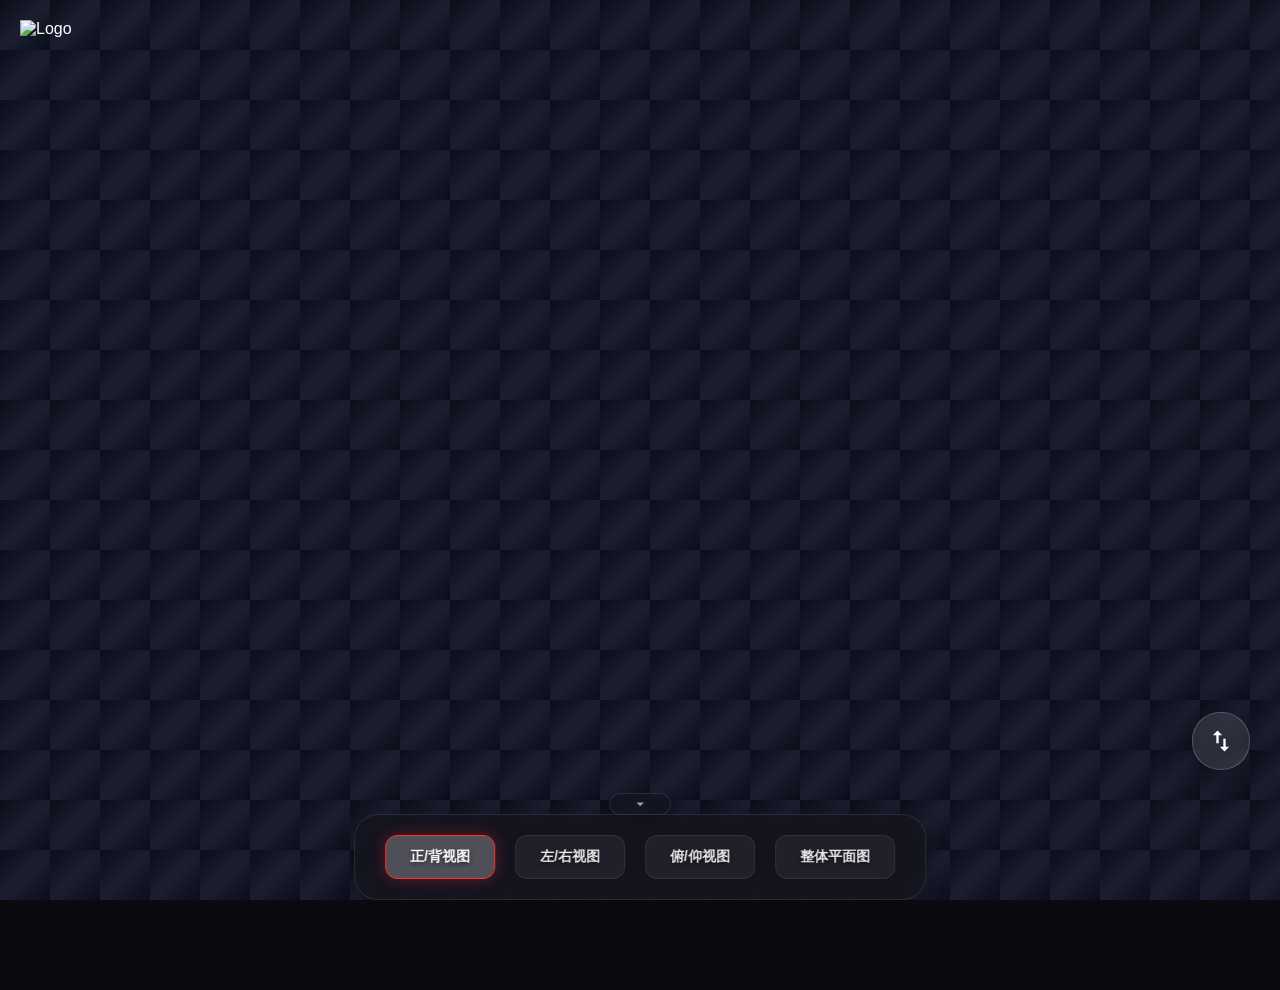
==== public/index.html @ f5dab47b "fix: static and static_hdt share same zoom/pan state" ====
<!DOCTYPE html>
<html lang="zh-CN">

<head>
    <meta charset="UTF-8">
    <meta name="viewport" content="width=device-width, initial-scale=1.0, maximum-scale=1.0, user-scalable=no">
    <title>光刻效果预览 (Lithography Preview)</title>
    <style>
        :root {
            --bg-color: #0a0a0f;
            --text-color: #ffffff;
            --color-red: #ff3333;
            --color-blue: #3388ff;
            --color-green: #33ff33;
        }

        html,
        body {
            width: 100%;
            height: 100%;
            margin: 0;
            overflow: hidden;
            background-color: var(--bg-color);
            color: var(--text-color);
            font-family: 'Segoe UI', Tahoma, Geneva, Verdana, sans-serif;
            touch-action: none;
            -webkit-user-select: none;
            /* Chrome/Safari/Opera 浏览器 */
            -moz-user-select: none;
            /* Firefox 浏览器 */
            -ms-user-select: none;
            /* IE/Edge 浏览器 */
            user-select: none;
            /* 标准语法 */
            perspective: 1000px;
            /* 3D 透视 */
        }

        /* 交互式背景与场景 */
        #interactive-bg {
            position: fixed;
            top: -10%;
            left: -10%;
            width: 120%;
            height: 120%;
            background: linear-gradient(135deg, #0a0e1a 0%, #1a1e2e 50%, #0a0e1a 100%), linear-gradient(45deg, cyan 5%, transparent 5%), linear-gradient(45deg, transparent 95%, cyan 95%);
            background-position: 0 0, 0 0, 25px 25px;
            background-size: 50px 50px, 50px 50px, 100% 100%;
            background-attachment: fixed;
            /* 固定背景，避免小屏幕滚动时出现黑色 */
            /* 扩大到120%防止拖动边缘露出黑色 */
            /* 网格纹理 + 深空渐变 */
            z-index: -1;
            transition: transform 0.1s ease-out;
            pointer-events: none;
        }

        /* 确保画布和立方体可交互 */
        /* 确保画布和立方体可交互 */
        #viewer-canvas {
            pointer-events: auto;
            /* 画布3D倾斜过渡 */
            transition: transform 0.1s ease-out;
            transform-style: preserve-3d;
        }

        .cube-wrapper {
            pointer-events: auto;
        }

        img {
            -webkit-user-drag: none;
            -khtml-user-drag: none;
            -moz-user-drag: none;
            -o-user-drag: none;
            user-drag: none;
            pointer-events: none;
            /* 同时防止右键菜单以确保安全，如果这就是“完全不可交互”对图片的意思 */
        }

        /* =========================================
           加载器样式
           ========================================= */
        #loader-overlay {
            position: fixed;
            top: 0;
            left: 0;
            width: 100vw;
            height: 100vh;
            background: #000;
            z-index: 2000;
            display: flex;
            flex-direction: column;
            align-items: center;
            justify-content: center;
            gap: 20px;
            transform: translateZ(200px);
            overflow: hidden;
        }

        .loader-visual {
            position: relative;
            width: 160px;
            height: 160px;
            display: flex;
            align-items: center;
            justify-content: center;
        }

        .aurora-ring {
            position: absolute;
            inset: 0;
            border-radius: 50%;
            border: 2px solid transparent;
            border-top-color: #00f7ff;
            border-left-color: #0066ff;
            filter: drop-shadow(0 0 10px #00f7ff);
            animation: spin 1.5s linear infinite;
        }

        .aurora-ring-inner {
            position: absolute;
            inset: 15px;
            border-radius: 50%;
            border: 2px solid transparent;
            border-bottom-color: #00f7ff;
            border-right-color: #0066ff;
            filter: drop-shadow(0 0 15px #0066ff);
            opacity: 0.8;
            animation: spin-rev 2.5s linear infinite;
        }

        .particles span {
            position: absolute;
            width: 4px;
            height: 4px;
            background: #fff;
            border-radius: 50%;
            opacity: 0;
            box-shadow: 0 0 5px #00f7ff;
            animation: particle-flash 2s ease-in-out infinite;
        }

        .particles span:nth-child(1) {
            top: 30%;
            left: 40%;
            animation-delay: 0s;
        }

        .particles span:nth-child(2) {
            top: 60%;
            left: 70%;
            animation-delay: 0.5s;
            width: 3px;
            height: 3px;
        }

        .particles span:nth-child(3) {
            top: 70%;
            left: 30%;
            animation-delay: 1.0s;
            width: 2px;
            height: 2px;
        }

        .particles span:nth-child(4) {
            top: 20%;
            left: 60%;
            animation-delay: 1.5s;
        }

        .loader-num {
            position: relative;
            z-index: 2;
            font-family: 'Courier New', Courier, monospace;
            font-size: 24px;
            font-weight: bold;
            letter-spacing: 1px;
            color: #fff;
            text-shadow: 0 0 10px rgba(0, 247, 255, 0.5);
        }

        .loader-text {
            font-size: 14px;
            color: rgba(255, 255, 255, 0.6);
            letter-spacing: 2px;
            text-transform: uppercase;
            animation: pulse 2s ease-in-out infinite;
        }

        @keyframes spin {
            0% {
                transform: rotate(0deg);
            }

            100% {
                transform: rotate(360deg);
            }
        }

        @keyframes spin-rev {
            0% {
                transform: rotate(360deg);
            }

            100% {
                transform: rotate(0deg);
            }
        }

        @keyframes particle-flash {

            0%,
            100% {
                opacity: 0;
                transform: scale(0.5);
            }

            50% {
                opacity: 0.8;
                transform: scale(1.2);
            }
        }

        @keyframes pulse {

            0%,
            100% {
                opacity: 0.5;
            }

            50% {
                opacity: 0.9;
            }
        }

        /* =========================================
           UI 与控件
           ========================================= */
        #viewer-canvas {
            width: 100%;
            height: 100%;
            display: block;
        }

        .logo {
            position: fixed;
            top: 20px;
            left: 20px;
            z-index: 900;
            width: 120px;
            pointer-events: none;
        }

        /* --- 主控制容器 (底部) --- */
        .controls-container {
            position: absolute;
            bottom: 0;
            left: 50%;
            transform: translateX(-50%);
            display: flex;
            flex-direction: column;
            align-items: center;
            z-index: 200;
            /* 提高到200，确保版本弹窗可以显示在浮动按钮（z-index: 150）之上 */
            transition: transform 0.4s cubic-bezier(0.2, 0.8, 0.2, 1);
        }

        /* 无缝集成：按钮位于面板顶部 */
        .sidebar-collapse-btn {
            width: 80px;
            height: 24px;
            background: rgba(20, 20, 30, 0.95);
            /* 覆盖自身的底部边框以与面板合并 */
            border: 1px solid rgba(255, 255, 255, 0.1);
            border-bottom: none;
            border-radius: 16px 16px 0 0;
            display: flex;
            align-items: center;
            justify-content: center;
            cursor: pointer;
            backdrop-filter: blur(15px);
            z-index: 2;
            /* 在面板之上 */
            position: relative;
            margin-bottom: -1px;
            /* 重叠面板边框 */
            /* 重叠面板边框 */
            box-shadow: 0 4px 10px rgba(0, 0, 0, 0.2);
            /* 改为悬浮样式 */
            background: rgba(20, 20, 30, 0.6);
            backdrop-filter: blur(5px);
            border: 1px solid rgba(255, 255, 255, 0.1);
            border-radius: 12px;
            width: 60px;
            height: 20px;
            margin-top: 5px;
            /* 与主面板分离 */
            /* 移除原来的负边距和圆角逻辑 */
        }

        /* 通过创建一个伪元素来覆盖接缝，完全隐藏细微的线条 */
        /* 移除遮挡伪元素，使按钮悬浮独立 */
        .sidebar-collapse-btn::after {
            display: none;
        }

        .sidebar-collapse-btn svg {
            width: 18px;
            height: 18px;
            fill: rgba(255, 255, 255, 0.6);
            transition: transform 0.4s ease;
        }

        /* 折叠状态：向下移动，仅保留按钮可见 */
        .sidebar-collapsed .controls-container {
            /* 向下平移控件的高度 (大约 80px) */
            /* 我们平移 100% 减去按钮的可见高度，逻辑在 JS 或简化 CSS 中处理 */
            transform: translateX(-50%) translateY(calc(100% - 24px));
        }

        .sidebar-collapsed .sidebar-collapse-btn svg {
            transform: rotate(180deg);
        }

        .controls {
            position: relative;
            display: flex;
            gap: 20px;
            /* 增加间距以展示3D效果 */
            background: rgba(20, 20, 30, 0.85);
            /* 恢复胶囊背景，但稍微透明一点 */
            padding: 20px 30px;
            /* 为了安全起见增加额外的底部填充 */
            /* 为了安全起见增加额外的底部填充 */
            border-radius: 24px;
            /* 全圆角 */
            border: 1px solid rgba(255, 255, 255, 0.1);
            backdrop-filter: blur(15px);
            /* 恢复毛玻璃 */
            box-shadow: 0 5px 20px rgba(0, 0, 0, 0.3);
            /* 恢复阴影 */
            perspective: 1000px;
            /* 保持3D透视 */
            align-items: center;
            justify-content: center;
            z-index: 1;
            align-items: center;
            justify-content: center;
            z-index: 1;
            min-width: 320px;
            max-width: 90vw;
            /* 确保在窄屏上不溢出 */
        }

        /* =========================================
           移动端响应式优化
           ========================================= */

        /* 平板和小屏设备 (≤600px) */
        @media (max-width: 600px) {
            .controls {
                min-width: auto;
                width: 95vw;
                padding: 15px 12px;
                gap: 8px;
                flex-wrap: wrap;
                /* 关键：允许按钮换行 */
                justify-content: center;
            }

            .btn {
                padding: 10px 14px;
                font-size: 13px;
                flex: 0 0 auto;
            }

            /* 主视图按钮：第一行，每个占约1/3宽度 */
            #btn-view-1,
            #btn-view-2,
            #btn-view-3 {
                width: calc(33.333% - 6px);
                min-width: 90px;
            }

            /* 静态图按钮：第二行，占据大部分空间 */
            #btn-view-static {
                flex: 1 1 auto;
                min-width: 120px;
            }


            /* 折叠按钮调整 */
            .sidebar-collapse-btn {
                width: 50px;
                height: 18px;
            }


            .face {
                width: 60px !important;
                height: 60px !important;
                font-size: 24px !important;
            }

            /* 浮动切换按钮：手机上控制栏换行后约160px高，按钮上移到190px */
            .floating-toggle {
                bottom: 190px;
                right: 16px;
                width: 48px;
                height: 48px;
            }

            .floating-toggle svg {
                width: 24px;
                height: 24px;
            }


        }

        /* 超窄屏幕优化 (≤360px) */
        @media (max-width: 360px) {
            .controls {
                gap: 6px;
                padding: 12px 8px;
            }

            .btn {
                padding: 8px 10px;
                font-size: 12px;
            }

            #btn-view-1,
            #btn-view-2,
            #btn-view-3 {
                min-width: 80px;
            }

            #btn-view-static {
                min-width: 100px;
            }

        }



        .btn {
            position: relative;
            background: rgba(255, 255, 255, 0.05);
            /* 默认半透明背景 */
            border: 1px solid rgba(255, 255, 255, 0.1);
            color: rgba(255, 255, 255, 0.9);
            padding: 12px 24px;
            border-radius: 12px;
            cursor: pointer;
            font-size: 14px;
            font-weight: 600;
            white-space: nowrap;

            /* 3D 卡片核心属性 */
            transform-style: preserve-3d;
            transition: transform 0.1s ease-out, box-shadow 0.2s ease;
            box-shadow: 0 2px 8px rgba(0, 0, 0, 0.15);
            /* Softer shadow */
            border: 1px solid rgba(255, 255, 255, 0.08);
            /* Fainter border */
            overflow: visible;
            /* 必须可见，否则弹窗被切掉 */
        }

        .btn-content {
            position: relative;
            z-index: 2;
            /* 移除translateZ以确保居中 */
            pointer-events: none;
            /* 让鼠标事件穿透到btn */
            display: flex;
            align-items: center;
            justify-content: center;
            text-shadow: 0 2px 4px rgba(0, 0, 0, 0.5);
        }

        .btn-bg {
            position: absolute;
            /* 关键：扩大背景层，避免视差移动时露出空隙 */
            top: -20px;
            left: -20px;
            right: -20px;
            bottom: -20px;
            background: linear-gradient(135deg, rgba(255, 255, 255, 0.1), rgba(255, 255, 255, 0));
            z-index: 1;
            /* border-radius 由父级 overflow: hidden 裁剪 */
            opacity: 0;
            transition: opacity 0.3s;
        }

        .btn:hover .btn-bg {
            opacity: 0;
            /* 禁用悬停色底效果 */
        }

        .btn:hover {
            box-shadow: 0 15px 30px rgba(0, 0, 0, 0.5);
            /* 悬浮时阴影加深 */
        }

        .btn:active {
            transform: scale(0.96);
        }

        .btn.active {
            background: rgba(255, 255, 255, 0.25);
            color: #fff;
            border-color: rgba(255, 255, 255, 0.5);
            box-shadow: 0 4px 12px rgba(0, 0, 0, 0.2);
            font-weight: 600;
        }

        .btn-red.active {
            border-color: var(--color-red);
            box-shadow: 0 0 15px rgba(255, 51, 51, 0.3);
        }

        .btn-blue.active {
            border-color: var(--color-blue);
            box-shadow: 0 0 15px rgba(51, 136, 255, 0.3);
        }

        .btn-green.active {
            border-color: var(--color-green);
            box-shadow: 0 0 15px rgba(51, 255, 51, 0.3);
        }


        /* --- 新的悬浮切换按钮 (主视图 <-> 子视图) --- */
        .floating-toggle {
            position: fixed;
            /* 改为fixed确保相对视口定位 */
            bottom: 130px;
            /* 往上移动避免与底部按钮重叠 */
            right: 30px;
            width: 56px;
            height: 56px;
            background: rgba(255, 255, 255, 0.1);
            /* 玻璃质感 */
            border: 1px solid rgba(255, 255, 255, 0.2);
            border-radius: 28px;
            backdrop-filter: blur(10px);
            display: flex;
            align-items: center;
            justify-content: center;
            cursor: pointer;
            box-shadow: 0 8px 32px rgba(0, 0, 0, 0.3);
            transition: all 0.3s cubic-bezier(0.34, 1.56, 0.64, 1);
            /* 有弹性的 */
            z-index: 250;
            /* 提高到250确保不被遮挡 */
        }

        .floating-toggle:hover {
            transform: scale(1.1);
            background: rgba(255, 255, 255, 0.2);
            box-shadow: 0 10px 40px rgba(0, 0, 0, 0.4);
        }

        .floating-toggle:active {
            transform: scale(0.95);
        }

        .floating-toggle svg {
            width: 28px;
            height: 28px;
            fill: #fff;
            filter: drop-shadow(0 2px 4px rgba(0, 0, 0, 0.3));
        }

        .floating-toggle.hidden {
            display: none;
        }

        /* --- 隐藏ViewCube（用户不需要） --- */
        .cube-wrapper {
            display: none !important;
        }

        .floating-toggle.disabled {
            background: rgba(128, 128, 128, 0.2);
            opacity: 0.5;
            cursor: not-allowed;
            pointer-events: auto;
            /* 允许悬停以查看已禁用，但我们在 JS 中阻止点击？或者如果我们想要完全静默，只需 pointer-events: none */
        }

        /* 如果需要，使禁用的按钮真正不可交互，或者只是视觉上的 */
        .floating-toggle.disabled {
            pointer-events: none;
            filter: grayscale(100%);
        }

        /* =========================================
           ViewCube 3D
           ========================================= */
        /* =========================================
           ViewCube 3D
           ========================================= */
        .cube-wrapper {
            position: absolute;
            perspective: 600px;
            z-index: 90;
            pointer-events: none;
            transition: none;
            /* 按要求即时隐藏/显示 */
        }

        .cube-wrapper.hidden {
            display: none;
            /* 强制隐藏 */
        }

        .cube {
            width: 100%;
            height: 100%;
            position: relative;
            transform-style: preserve-3d;
            /* 初始旋转将由 JS 设置 */
            transition: transform 0.1s linear;
        }

        .face {
            position: absolute;
            width: 78px;
            height: 78px;
            border: 1px solid rgba(255, 255, 255, 0.2);
            font-size: 28px;
            font-weight: 600;
            display: flex;
            align-items: center;
            justify-content: center;
            font-family: 'Segoe UI', sans-serif;
            backface-visibility: visible;
            /* 如果我们需要即时反馈，则无需不透明度/亮度的过渡 */
            backdrop-filter: blur(4px);
            box-shadow: inset 0 0 20px rgba(0, 0, 0, 0.2);
        }

        /* 颜色 (红/蓝/绿 主题) */
        .face.front,
        .face.back {
            background: linear-gradient(135deg, rgba(255, 50, 50, 0.1), rgba(255, 50, 50, 0.4));
            border-color: rgba(255, 80, 80, 0.6);
            color: #fff;
            text-shadow: 0 0 8px rgba(255, 0, 0, 0.8);
        }

        .face.left,
        .face.right {
            background: linear-gradient(135deg, rgba(50, 150, 255, 0.1), rgba(50, 150, 255, 0.4));
            border-color: rgba(80, 180, 255, 0.6);
            color: #fff;
            text-shadow: 0 0 8px rgba(0, 100, 255, 0.8);
        }

        .face.top,
        .face.bottom {
            background: linear-gradient(135deg, rgba(50, 255, 50, 0.1), rgba(50, 255, 50, 0.4));
            border-color: rgba(80, 255, 80, 0.6);
            color: #fff;
            text-shadow: 0 0 8px rgba(0, 255, 0, 0.8);
        }

        .face.front {
            transform: rotateY(0deg) translateZ(40px);
        }

        .face.back {
            transform: rotateY(180deg) translateZ(40px);
        }

        .face.right {
            transform: rotateY(90deg) translateZ(40px);
        }

        .face.left {
            transform: rotateY(-90deg) translateZ(40px);
        }

        .face.top {
            transform: rotateX(90deg) translateZ(40px);
        }

        .face.bottom {
            transform: rotateX(-90deg) translateZ(40px);
        }
    </style>
</head>

<body>

    <!-- Logo -->
    <img src="" id="app-logo" alt="Logo" class="logo">

    <!-- Global Loader -->
    <div id="loader-overlay">
        <div class="loader-visual">
            <div class="aurora-ring"></div>
            <div class="aurora-ring-inner"></div>
            <div class="particles">
                <span></span><span></span><span></span><span></span>
            </div>
            <div id="loader-num" class="loader-num">0%</div>
        </div>
        <div class="loader-text">资源加载中...</div>
    </div>

    <!-- 视差背景 -->
    <div id="interactive-bg"></div>

    <!-- Canvas -->
    <canvas id="viewer-canvas"></canvas>

    <!-- 底部控制面板 -->
    <div class="controls-container">
        <!-- 折叠按钮 -->
        <div class="sidebar-collapse-btn" id="sidebar-collapse">
            <svg viewBox="0 0 24 24">
                <path d="M7 10l5 5 5-5z" />
            </svg>
        </div>

        <!-- 主控制按钮 -->
        <div class="controls">
            <button class="btn btn-red" id="btn-view-1">
                <div class="btn-bg"></div>
                <div class="btn-content">正视图</div>
            </button>
            <button class="btn btn-blue" id="btn-view-2">
                <div class="btn-bg"></div>
                <div class="btn-content">左视图</div>
            </button>
            <button class="btn btn-green" id="btn-view-3">
                <div class="btn-bg"></div>
                <div class="btn-content">俯视图</div>
            </button>
            <button class="btn" id="btn-view-static">
                <div class="btn-bg"></div>
                <div class="btn-content">整体平面图</div>
            </button>

        </div>
    </div>

    <!-- 浮动切换按钮 -->
    <div class="floating-toggle" id="float-toggle">
        <!-- Toggle Icon: Material Design Swap Vert -->
        <svg viewBox="0 0 24 24">
            <path d="M9 3L5 6.99h3V14h2V6.99h3L9 3zm7 14.01V10h-2v7.01h-3L15 21l4-3.99h-3z" />
        </svg>
    </div>

    <script>
        // ==========================================
        // 部署环境配置（云服务器自动适配）
        // ==========================================
        const DEPLOY_CONFIG = {
            // 自动检测：本地开发使用 'project_A'，云服务器使用 ''
            AUTO_DETECT: true,

            // 手动配置（当 AUTO_DETECT = false 时使用）
            ASSET_BASE_PATH: 'project_A',  // 本地开发: 'project_A' | 云服务器: ''

            // 检测逻辑：如果 URL 包含 localhost、127.0.0.1 或云服务器IP，则使用 project_A 路径
            isLocal() {
                return window.location.hostname === 'localhost' ||
                    window.location.hostname === '127.0.0.1' ||
                    window.location.hostname === '47.98.170.16' ||  // 云服务器IP
                    window.location.hostname === '';
            },

            // 获取资源基础路径
            getBasePath() {
                if (this.AUTO_DETECT) {
                    // 自动检测：本地环境使用 project_A，云服务器留空
                    return this.isLocal() ? 'project_A' : '';
                }
                return this.ASSET_BASE_PATH;
            },

            // 构建完整路径
            buildPath(relativePath) {
                const base = this.getBasePath();
                if (!base) return relativePath;
                return `${base}/${relativePath}`;
            }
        };

        // 设置 Logo 路径
        document.getElementById('app-logo').src = DEPLOY_CONFIG.buildPath('ui/logo.png');

        // ==========================================
        // 应用全局配置
        // ==========================================
        const GLOBAL_CONFIG = {
            SENSITIVITY: 0.235,  // 降低灵敏度,拖动距离增加1.7倍
            MIN_ZOOM: 0.2,
            MAX_ZOOM: 1.2,
            // 序列帧配置
            SCAN_START: 0,        // 起始编号（序列_00000.png）
            SCAN_LIMIT: 49,       // 结束编号（序列_00049.png）
            FILE_PREFIX: '序列_',  // 文件名前缀
            NUM_DIGITS: 5,        // 编号位数
            FILE_EXT: '.png',     // 文件扩展名
            DAMPING_FACTOR: 0.15,
            SPRING_STRENGTH: 0.12
        };

        // --- Dynamic Config Logic ---
        const urlParams = new URLSearchParams(window.location.search);
        const projectId = urlParams.get('project');

        // Dynamic Path Base
        function getPath(viewId, subId, isStatic) {
            // If projectId is present, we try to load from uploads.
            // Mapping: '1' -> 'v1', '1.1' -> 'v1' (or specific subfolder)

            // For this demo, let's map:
            // 1 (Front) -> v1
            // 2 (Left) -> v2
            // 3 (Top) -> v3

            return projectId
                ? `uploads/projects/${projectId}/${viewId}`
                // Fallback to original hardcoded relative paths if no project ID
                : `pic/${state.currentVersion}/${viewId}`;
        }

        // 覆盖原始的 detectVersions 逻辑以支持动态路径
        // 注意：loadVersion 会调用 detectVersions，我们需要确保它兼容

        // 基础配置模板 - 路径将根据版本动态变化
        // 注意：pathSuffix 是旧逻辑。新逻辑直接在 getPath 中处理路径。
        // 但为了兼容现有代码 (preloadAll 依赖 pathSuffix)，我们保持 config 结构，但修改 preloadAll

        const BASE_VIEW_CONFIG = {
            '1': {
                // Modified for Layered Architecture: V1 uses PNG as middle layer
                type: 'static', subView: '1.1', name: '正视图', btnId: 'btn-view-1',
                // fallback/default file. For v1 it will vary based on version check or just be static?
                // logic: if v1, load png. if other, load mp4.
                // easiest way: let's keep it 'video' type but allow image override in load logic?
                // actually, cleanest is to handle based on file extension in config?
                // or dynamic config update based on version?
                // Let's use a specific property "layerImage" vs "layerVideo".
                // But simplifying:
                // For v1, we want to load 'effect_overview_front.png'.
                // For v2+, 'effect_overview_front.mp4'.
                // Since this config is global, we can't hardcode just one.
                // SOLUTION: Use a base name and let loader decide extension, OR
                // Update config dynamically in detectVersions?
                // Or just specify both and let loader pick based on version availability?
                // Let's rely on standard logic but with a twist:
                // We will default to video (.mp4) for 1, 1.1, 2, 2.1...
                // BUT for v1 specifically, we want image.
                // Let's modify the config locally if version is v1?
                // Or better: The config defines the "view slot".
                // I will add a flag `preferImageInV1: true`.
                type: 'video', subView: '1.1', name: '正视图', btnId: 'btn-view-1',
                videoFile: 'effect_overview_front.mp4',
                imageFileV1: 'effect_overview_front.png', // Special for V1
                baseRotY: 0, baseRotX: -15
            },
            '1.1': {
                type: 'video', mainView: '1', name: '背视图', btnId: 'btn-view-1',
                videoFile: 'effect_overview_back.mp4',
                imageFileV1: 'effect_overview_back.png', // Special for V1
                baseRotY: 180, baseRotX: -15
            },
            '2': {
                type: 'video', subView: '2.1', name: '左视图', btnId: 'btn-view-2',
                videoFile: 'effect_overview_left.mp4',
                baseRotY: -90, baseRotX: -15
            },
            '2.1': {
                type: 'video', mainView: '2', name: '右视图', btnId: 'btn-view-2',
                videoFile: 'effect_overview_right.mp4',
                baseRotY: 90, baseRotX: -15
            },
            '3': {
                type: 'video', subView: '3.1', name: '俯视图', btnId: 'btn-view-3',
                videoFile: 'effect_overview_top.mp4',
                baseRotY: 0, baseRotX: -75
            },
            '3.1': {
                type: 'video', mainView: '3', name: '仰视图', btnId: 'btn-view-3',
                videoFile: 'effect_overview_bottom.mp4', // 猜测
                baseRotY: 0, baseRotX: 75
            },
            'static': {
                type: 'static', subView: 'static_hdt', name: '整体平面图', btnId: 'btn-view-static',
                viewFolder: 'static',
                baseRotX: 0, baseRotY: 0
            },
            'static_hdt': {
                type: 'static', mainView: 'static', name: '整体平面图', btnId: 'btn-view-static',
                viewFolder: 'static_hdt',
                baseRotX: 0, baseRotY: 0
            }
        };

        // 缓存与状态
        const IMAGE_CACHE = {};
        const IS_EMPTY = {};
        const IS_SINGLE_FILE = {}; // 如果视图（即使是序列类型）只有 1 帧，则进行跟踪
        // 全局资产缓存
        const GLOBAL_ASSETS = {
            cloud: null,
            overlayVideo: null,
            loaded: false
        };

        const state = {
            currentVersion: 'v1', // 固定版本
            currentViewId: null,
            frames: [],
            currentFrame: 0,
            zoom: 0.8,
            targetZoom: 0.8, // 新增目标缩放
            savedZoomSequence: 0.8,
            savedZoomStatic: 0.8,
            pan: { x: 0, y: 0 },
            targetPan: { x: 0, y: 0 }, // 拖动惯性目标
            savedPanSequence: { x: 0, y: 0 },
            savedPanStatic: { x: 0, y: 0 },
            savedTargetPanSequence: { x: 0, y: 0 }, // 保存的惯性目标状态
            savedTargetPanStatic: { x: 0, y: 0 }, // 保存的惯性目标状态
            isDragging: false,
            isRebounding: false,
            lastX: 0, lastY: 0, lastPinch: 0,
            preventClick: false,
            sidebarCollapsed: false,
            parallax: { x: 0, y: 0 },

            // 循环拖动相关
            dragLoops: 0,  // 循环计数器
            dampingFactor: 1.0,  // 当前阻尼系数

            // ViewCube 平滑插值
            cubeRot: { x: 0, y: 0 },
            targetCubeRot: { x: 0, y: 0 },
            cubeScale: 1,
        };

        const canvas = document.getElementById('viewer-canvas');
        const ctx = canvas.getContext('2d');
        const loader = document.getElementById('loader-overlay');
        const loaderNum = document.getElementById('loader-num');
        const viewCube = document.getElementById('view-cube');
        const cubeFaces = document.querySelectorAll('.face');
        const cubeWrapper = document.getElementById('cube-wrapper');

        // UI 元素
        const sidebarCollapseBtn = document.getElementById('sidebar-collapse');
        //const controlsContainer = document.querySelector('.controls-container');
        const floatToggle = document.getElementById('float-toggle');

        // ==========================================
        // 1. 初始化与版本控制
        // ==========================================
        window.addEventListener('load', async () => {
            resize();
            window.addEventListener('resize', resize);
            bindEvents();

            await loadVersion(state.currentVersion);
        });

        async function loadVersion(ver) {
            // 懒加载优化：只加载第一个视图，其他按需加载
            const viewPriority = ['1', '2', '3', 'static', '1.1', '2.1', '3.1'];
            let initialView = '1';

            // 只预加载第一个可用视图
            for (const viewId of viewPriority) {
                const success = await preloadSingleView(ver, viewId);
                if (success) {
                    initialView = viewId;
                    break;
                }
            }

            // 重置所有视图状态
            state.zoom = 0.8;
            state.targetZoom = 0.8;
            state.pan = { x: 0, y: 0 };
            state.targetPan = { x: 0, y: 0 };
            state.savedZoomSequence = 0.8;
            state.savedZoomStatic = 0.8;
            state.savedPanSequence = { x: 0, y: 0 };
            state.savedPanStatic = { x: 0, y: 0 };

            switchView(initialView);
            updateButtonLabels();

            setTimeout(() => {
                loader.style.opacity = 0;
                setTimeout(() => loader.style.display = 'none', 500);
            }, 200);
        }

        function resize() {
            canvas.width = window.innerWidth;
            canvas.height = window.innerHeight;
            draw();
        }

        // ==========================================
        // 2. 加载逻辑 (懒加载优化)
        // ==========================================

        // 单个视图加载函数（懒加载）
        async function preloadSingleView(ver, viewId) {
            // 确保全局资产已加载 (只尝试一次)
            if (!GLOBAL_ASSETS.loaded) {
                await loadGlobalAssets();
            }

            const config = BASE_VIEW_CONFIG[viewId];
            if (!config) return false;

            IMAGE_CACHE[viewId] = [];
            IS_EMPTY[viewId] = false;
            IS_SINGLE_FILE[viewId] = false;

            const tasks = [];

            if (config.type === 'static') {
                const folderName = config.viewFolder === 'static' ? 'xgt' : 'hdt';
                const fileName = config.viewFolder === 'static' ? 'xgt.png' : 'hdt.png';
                const p = DEPLOY_CONFIG.buildPath(`${ver}/${folderName}/${fileName}`);
                tasks.push({ type: 'static', id: viewId, src: encodeURI(p) });
            } else if (config.type === 'video') {
                // 视频类型逻辑更新：支持 v1 使用 png
                let useImage = false;
                let file = config.videoFile;

                // 特殊处理 v1 (且配置了 imageFileV1)
                if (ver === 'v1' && config.imageFileV1) {
                    useImage = true;
                    file = config.imageFileV1;
                }

                const p = DEPLOY_CONFIG.buildPath(`${ver}/${file}`);
                // 如果是 V1 且使用了替代图片 (Composite Mode)
                if (useImage) {
                    // 我们加载图片，但也需要视频 (Overlay)。
                    // 这是一个复合视图: 
                    // 1. Image (Middle) -> from file
                    // 2. Video (Top) -> from GLOBAL_ASSETS.overlayVideo
                    // 3. Cloud (Bottom) -> from GLOBAL_ASSETS.cloud
                    // 我们将它标记为 'composite' 类型，或者在 IMAGE_CACHE 中存储特殊结构
                    tasks.push({ type: 'composite', id: viewId, src: encodeURI(p) });
                } else {
                    tasks.push({ type: 'video', id: viewId, src: encodeURI(p) });
                }
            }

            // 之前的序列帧逻辑已废弃，不再处理

            const promises = tasks.map(task => {
                if (task.type === 'video') {
                    return loadVideo(task.src).then(video => {
                        if (video) IMAGE_CACHE[viewId] = { type: 'video', element: video };
                    }).catch(e => console.warn(e));
                } else if (task.type === 'static') {
                    return loadImage(task.src).then(img => {
                        IMAGE_CACHE[viewId] = { type: 'static', element: img };
                    }).catch(e => console.warn(e));
                } else if (task.type === 'composite') {
                    // 复合类型加载: 加载图片作为 Image，同时引用全局 Video
                    return loadImage(task.src).then(img => {
                        // 引用全局 Overlay 视频作为此视图的 "Video" 元素 (用于 scrubbing)
                        // 注意: 这意味着所有 Composite 视图共享同一个 Video 实例 (state.video)
                        // 这符合 "Overlay作为叠加的上层... 拖动控制进度条" 的需求
                        IMAGE_CACHE[viewId] = {
                            type: 'video', // 保持 type='video' 以复用 scrubbing 逻辑
                            isComposite: true, // 标记为复合
                            element: GLOBAL_ASSETS.overlayVideo, // Video 实际上是 Overlay
                            imageElement: img // 额外的图片层
                        };
                    }).catch(e => console.warn(e));
                }
            });

            await Promise.all(promises);

            if (IMAGE_CACHE[viewId]) {
                IS_EMPTY[viewId] = false;
                return true;
            } else {
                IS_EMPTY[viewId] = true;
                return false;
            }
        }

        function loadVideo(src) {
            return new Promise((resolve) => {
                const video = document.createElement('video');
                video.muted = true;
                video.preload = 'auto';
                video.playsInline = true;
                video.loop = true; // 视频默认循环，overlayVideo 在 loadGlobalAssets 里覆盖为 false
                // 关键：设置 playsinline 和 crossOrigin
                video.setAttribute('playsinline', '');
                video.setAttribute('webkit-playsinline', '');

                video.onloadedmetadata = () => {
                    // 初始化到第一帧
                    // 初始化到中间帧 (50%)
                    if (video.duration) {
                        video.currentTime = video.duration / 2;
                    } else {
                        video.currentTime = 0;
                    }
                    resolve(video);
                };

                // 关键：当视频跳转完成（seeked）时，触发重绘
                // 这确保了拖动时画布能显示最新的视频帧
                video.addEventListener('seeked', () => {
                    // 仅当此视频是当前视频时重绘
                    if (state.video === video) {
                        draw();
                    }
                });

                video.onerror = () => {
                    console.warn('Video load failed:', src);
                    resolve(null);
                };
                video.src = src;
                video.load();
            });
        }

        async function loadGlobalAssets() {
            if (GLOBAL_ASSETS.loaded) return;

            // 硬编码加载 v1 的资源作为全局资源
            // 修正路径：移除 project_A 前缀，直接使用 v1
            const cloudPath = DEPLOY_CONFIG.buildPath('v1/cloud.png');
            const overlayPath = DEPLOY_CONFIG.buildPath('v1/Overlay.mp4');

            try {
                // 并行加载
                const [cloudImg, overlayVid] = await Promise.all([
                    loadImage(cloudPath).catch(e => { console.warn('Global cloud load failed', e); return null; }),
                    loadVideo(overlayPath).catch(e => { console.warn('Global overlay load failed', e); return null; })
                ]);

                if (cloudImg) GLOBAL_ASSETS.cloud = cloudImg;
                if (overlayVid) {
                    GLOBAL_ASSETS.overlayVideo = overlayVid;
                    // Overlay 循环播放，形成持续光效动画
                    // 拖动时会暂停并用 seek 控制帧，松手后恢复播放
                    overlayVid.loop = true;
                    overlayVid.muted = true;
                    overlayVid.play().catch(e => console.log('Overlay autoplay prevented', e));
                }

                GLOBAL_ASSETS.loaded = true;
            } catch (e) {
                console.error('Global assets loading error:', e);
                // 即使失败也标记为 loaded 以避免无限重试
                GLOBAL_ASSETS.loaded = true;
            }
        }

        // 全量加载函数（废弃，保留兼容）
        async function preloadAll(ver) {
            const tasks = [];

            // 基于 BASE_VIEW_CONFIG 构建任务
            for (const [id, config] of Object.entries(BASE_VIEW_CONFIG)) {
                IMAGE_CACHE[id] = [];
                IS_EMPTY[id] = false;
                IS_SINGLE_FILE[id] = false;

                if (config.type === 'static') {
                    // 动态路径：{ver}/xgt/xgt.png OR {ver}/hdt/hdt.png
                    const folderName = config.viewFolder === 'static' ? 'xgt' : 'hdt';
                    const fileName = config.viewFolder === 'static' ? 'xgt.png' : 'hdt.png';

                    const p = DEPLOY_CONFIG.buildPath(`${ver}/${folderName}/${fileName}`);
                    tasks.push({ type: 'static', id: id, src: encodeURI(p) });
                } else {
                    // Sequence
                    const viewFolder = config.viewFolder; // e.g. '1', '1.1'

                    // Fallback File
                    if (config.fallbackFile) {
                        const fbSrc = DEPLOY_CONFIG.buildPath(`${ver}/${viewFolder}/${config.fallbackFile}`);
                        tasks.push({ type: 'fallback', id: id, src: encodeURI(fbSrc) });
                    }

                    // 使用视图专属配置，如果没有则使用全局配置
                    const seqCfg = config.sequenceConfig || {
                        prefix: GLOBAL_CONFIG.FILE_PREFIX,
                        digits: GLOBAL_CONFIG.NUM_DIGITS,
                        start: GLOBAL_CONFIG.SCAN_START,
                        limit: GLOBAL_CONFIG.SCAN_LIMIT,
                        ext: GLOBAL_CONFIG.FILE_EXT
                    };

                    for (let i = seqCfg.start; i <= seqCfg.limit; i++) {
                        const numStr = String(i).padStart(seqCfg.digits, '0');
                        const fileName = `${seqCfg.prefix}${numStr}${seqCfg.ext}`;
                        const p = DEPLOY_CONFIG.buildPath(`${ver}/${viewFolder}/${fileName}`);
                        tasks.push({ type: 'seq', id: id, src: encodeURI(p), index: i });
                    }
                }
            }

            let loadedCount = 0;
            const totalCount = tasks.length;
            let simulatedProgress = 0;
            const simInterval = setInterval(() => {
                if (simulatedProgress < 90) {
                    simulatedProgress += (Math.random() * 8); // 3秒左右完成模拟
                    updateLoaderUI(loadedCount, totalCount, simulatedProgress);
                }
            }, 100);

            const promises = tasks.map(task => {
                return loadImage(task.src).then(img => {
                    loadedCount++;
                    if (task.type === 'seq') {
                        img._index = task.index;
                        IMAGE_CACHE[task.id].push(img);
                    } else if (task.type === 'fallback') {
                        img._isFallback = true;
                        IMAGE_CACHE[task.id].push(img);
                    } else {
                        // 静态类型
                        IMAGE_CACHE[task.id] = [img];
                    }
                    updateLoaderUI(loadedCount, totalCount, simulatedProgress);
                }).catch(() => {
                    loadedCount++;
                    updateLoaderUI(loadedCount, totalCount, simulatedProgress);
                });
            });

            await Promise.all(promises);
            clearInterval(simInterval);

            // 后处理:检查我们实际拥有什么
            for (const id of Object.keys(BASE_VIEW_CONFIG)) {
                let arr = IMAGE_CACHE[id] || [];

                const seqFrames = arr.filter(img => !img._isFallback);
                const fallbackFrame = arr.find(img => img._isFallback);

                if (seqFrames.length > 0) {
                    // 我们有序列帧
                    seqFrames.sort((a, b) => a._index - b._index);
                    IMAGE_CACHE[id] = seqFrames;
                    if (seqFrames.length === 1) IS_SINGLE_FILE[id] = true;
                } else if (fallbackFrame) {
                    // 没有序列帧,但有回退
                    IMAGE_CACHE[id] = [fallbackFrame];
                    IS_SINGLE_FILE[id] = true;
                } else if (arr.length > 0 && BASE_VIEW_CONFIG[id].type === 'static') {
                    // 普通静态 - 保持原样
                } else {
                    // 未找到
                    IS_EMPTY[id] = true;
                    IMAGE_CACHE[id] = [];
                }
            }
        }


        function updateLoaderUI(real, total, sim) {
            const realPct = (real / total) * 100;
            const display = Math.min(Math.max(realPct, sim), 100);  // 允许到100%
            if (loaderNum) loaderNum.innerText = Math.floor(display) + '%';
        }

        function loadImage(src) {
            return new Promise((resolve, reject) => {
                const img = new Image();
                img.onload = () => resolve(img);
                img.onerror = (e) => {
                    console.warn('Failed to load image:', src);
                    reject(e);
                };
                img.src = src;
            });
        }

        // 动态更新按钮文字
        function updateButtonLabels() {
            // 检查每个主视图和子视图的存在情况
            const btn1 = document.getElementById('btn-view-1');
            const btn2 = document.getElementById('btn-view-2');
            const btn3 = document.getElementById('btn-view-3');

            // 视图1组（正/背）
            if (btn1) {
                const hasMain = !IS_EMPTY['1'];
                const hasSub = !IS_EMPTY['1.1'];
                if (hasMain && hasSub) {
                    btn1.querySelector('.btn-content').innerText = '正/背视图';
                    btn1.style.display = '';
                } else if (hasMain) {
                    btn1.querySelector('.btn-content').innerText = '正视图';
                    btn1.style.display = '';
                } else if (hasSub) {
                    btn1.querySelector('.btn-content').innerText = '背视图';
                    btn1.style.display = '';
                } else {
                    // 两者都不存在，隐藏按钮
                    btn1.style.display = 'none';
                }
            }

            // 视图2组（左/右）
            if (btn2) {
                const hasMain = !IS_EMPTY['2'];
                const hasSub = !IS_EMPTY['2.1'];
                if (hasMain && hasSub) {
                    btn2.querySelector('.btn-content').innerText = '左/右视图';
                    btn2.style.display = '';
                } else if (hasMain) {
                    btn2.querySelector('.btn-content').innerText = '左视图';
                    btn2.style.display = '';
                } else if (hasSub) {
                    btn2.querySelector('.btn-content').innerText = '右视图';
                    btn2.style.display = '';
                } else {
                    btn2.style.display = 'none';
                }
            }

            // 视图3组（俯/仰）
            if (btn3) {
                const hasMain = !IS_EMPTY['3'];
                const hasSub = !IS_EMPTY['3.1'];
                if (hasMain && hasSub) {
                    btn3.querySelector('.btn-content').innerText = '俯/仰视图';
                    btn3.style.display = '';
                } else if (hasMain) {
                    btn3.querySelector('.btn-content').innerText = '俯视图';
                    btn3.style.display = '';
                } else if (hasSub) {
                    btn3.querySelector('.btn-content').innerText = '仰视图';
                    btn3.style.display = '';
                } else {
                    btn3.style.display = 'none';
                }
            }
        }

        // ==========================================
        // 2. 切换
        // ==========================================


        // ==========================================
        // 3. UI 交互
        // ==========================================
        function bindEvents() {
            // 无缝折叠检查：点击按钮
            sidebarCollapseBtn.addEventListener('click', () => {
                state.sidebarCollapsed = !state.sidebarCollapsed;
                if (state.sidebarCollapsed) {
                    document.body.classList.add('sidebar-collapsed');
                } else {
                    document.body.classList.remove('sidebar-collapsed');
                }
            });

            // 主视图按钮点击事件
            document.getElementById('btn-view-1').addEventListener('click', () => handleMainViewClick('1'));
            document.getElementById('btn-view-2').addEventListener('click', () => handleMainViewClick('2'));
            document.getElementById('btn-view-3').addEventListener('click', () => handleMainViewClick('3'));
            document.getElementById('btn-view-static').addEventListener('click', () => handleMainViewClick('static'));


            // 浮动切换按钮：双模式
            // - 视频视图（前三组）：click 点击永久切换到子视图
            // - 静态视图（整体平面图）：长按预览另一模式，松开自动还原

            // 执行懒加载并切换到目标视图的通用函数
            async function doToggleSwitch(target) {
                if (!IMAGE_CACHE[target] || IMAGE_CACHE[target].length === 0) {
                    const success = await preloadSingleView(state.currentVersion, target);
                    updateFloatingToggle();
                    if (!success && IS_EMPTY[target]) return false;
                }
                if (!IS_EMPTY[target]) {
                    switchView(target);
                    return true;
                }
                return false;
            }

            // 视频视图：点击切换
            floatToggle.addEventListener('click', async (e) => {
                const isStaticView = (state.currentViewId === 'static' || state.currentViewId === 'static_hdt');
                if (isStaticView) return; // 静态视图由长按逻辑处理

                const conf = BASE_VIEW_CONFIG[state.currentViewId];
                if (!conf) return;
                const target = conf.subView || conf.mainView;
                if (!target) return;
                await doToggleSwitch(target);
            });

            // 静态视图：长按预览，松开还原
            let staticPressOrigin = null; // 记录长按前的视图 id

            floatToggle.addEventListener('pointerdown', async (e) => {
                const isStaticView = (state.currentViewId === 'static' || state.currentViewId === 'static_hdt');
                if (!isStaticView) return;

                e.preventDefault();
                const origin = state.currentViewId;
                const target = origin === 'static' ? 'static_hdt' : 'static';
                const switched = await doToggleSwitch(target);
                if (switched) {
                    staticPressOrigin = origin; // 记录原始视图，松开时还原
                }
            });

            function handleStaticRelease() {
                if (staticPressOrigin !== null) {
                    switchView(staticPressOrigin);
                    staticPressOrigin = null;
                }
            }

            floatToggle.addEventListener('pointerup', handleStaticRelease);
            floatToggle.addEventListener('pointerleave', handleStaticRelease);


            // 画布逻辑
            canvas.addEventListener('mousedown', startDrag);
            window.addEventListener('mousemove', onDrag);
            window.addEventListener('mouseup', endDrag);

            canvas.addEventListener('touchstart', e => {
                if (e.touches.length === 1) startDrag(e.touches[0]);
                else if (e.touches.length === 2) startPinch(e);
            }, { passive: false });

            canvas.addEventListener('touchmove', e => {
                e.preventDefault();
                if (e.touches.length === 1) onDrag(e.touches[0]);
                else if (e.touches.length === 2) onPinch(e);
            }, { passive: false });

            canvas.addEventListener('touchend', endDrag);

            canvas.addEventListener('wheel', e => {
                e.preventDefault();
                // 缩放惯性：更新目标缩放值
                const delta = -Math.sign(e.deltaY) * 0.15;
                state.targetZoom = Math.max(GLOBAL_CONFIG.MIN_ZOOM, Math.min(GLOBAL_CONFIG.MAX_ZOOM, state.targetZoom + delta));
            }, { passive: false });
        }

        async function handleMainViewClick(mainViewId) {
            const currentConfig = BASE_VIEW_CONFIG[state.currentViewId];
            const targetConfig = BASE_VIEW_CONFIG[mainViewId];

            // 如果已经在同一按钮组中，不重复切换
            if (currentConfig && targetConfig && currentConfig.btnId === targetConfig.btnId) return;

            // 智能懒加载：检查缓存，如果未加载则先加载(无加载动画)
            if (!IMAGE_CACHE[mainViewId] || IMAGE_CACHE[mainViewId].length === 0) {
                console.log(`懒加载视图: ${mainViewId}`);
                // 直接加载，不显示加载动画（已缓存的会立即切换）
                const success = await preloadSingleView(state.currentVersion, mainViewId);

                if (!success && !IS_EMPTY[mainViewId]) {
                    console.warn(`视图加载失败: ${mainViewId}`);
                }
            }

            // 智能选择：优先主视图，如果主视图为空则使用子视图
            let actualViewId = mainViewId;
            if (IS_EMPTY[mainViewId]) {
                // 查找对应的子视图
                const config = BASE_VIEW_CONFIG[mainViewId];
                if (config && config.subView && !IS_EMPTY[config.subView]) {
                    actualViewId = config.subView;
                } else {
                    // 两者都不可用，不切换
                    console.warn(`无可用视图：${mainViewId} 及其子视图都为空`);
                    return;
                }
            }

            switchView(actualViewId);
        }

        function switchView(viewId) {
            const config = BASE_VIEW_CONFIG[viewId];
            if (!config) return;

            const isEnteringStatic = (viewId === 'static' || viewId === 'static_hdt');
            const isLeavingStatic = state.currentViewId === 'static' || state.currentViewId === 'static_hdt';

            // 每个视图独立保存/恢复缩放和位置
            // static 和 static_hdt 共享同一存储（效果图与灰度图同步）
            if (!state.savedViewStates) state.savedViewStates = {};
            const getStateKey = (id) => (id === 'static_hdt' ? 'static' : id);

            // 保存离开视图的状态
            if (state.currentViewId) {
                state.savedViewStates[getStateKey(state.currentViewId)] = {
                    zoom: state.zoom,
                    pan: { ...state.pan },
                    targetPan: { ...state.targetPan }
                };
            }

            state.currentViewId = viewId;

            // 恢复进入视图的状态（首次进入默认 0.8 居中）
            const saved = state.savedViewStates[getStateKey(viewId)];
            if (saved) {
                state.zoom = saved.zoom;
                state.pan = { ...saved.pan };
                state.targetPan = { ...saved.targetPan };
            } else {
                state.zoom = 0.8;
                state.pan = { x: 0, y: 0 };
                state.targetPan = { x: 0, y: 0 };
            }
            state.targetZoom = state.zoom;

            // 设置当前视图内容
            const cache = IMAGE_CACHE[viewId];
            state.viewType = cache ? cache.type : 'none';
            if (state.viewType === 'video') {
                state.video = cache.element;
                state.isComposite = cache.isComposite || false; // 同步 flag
                state.secondaryImage = cache.imageElement || null; // 同步图片

                // 初始化目标时间
                // 安全检查：state.video 可能为 null (如果 Global Overlay 加载失败)
                if (state.video && state.video.duration) {
                    state.video.currentTime = state.video.duration / 2;
                    state.targetVideoTime = state.video.duration / 2;
                    // 关键修复: 暂停视频以防止 scrubbing 时的闪烁 (fighting between play and seek)
                    // 用户希望 "拖动控制进度条"，这意味着完全的手动控制
                    state.video.pause();
                } else {
                    state.targetVideoTime = 0;
                }
            } else if (state.viewType === 'static') {
                state.image = cache.element;
                state.isComposite = false;
                state.secondaryImage = null;
            }

            // 更新 UI 激活状态
            document.querySelectorAll('.controls .btn').forEach(btn => btn.classList.remove('active'));
            if (config.btnId) {
                const btn = document.getElementById(config.btnId);
                if (btn) btn.classList.add('active');
            }

            updateFloatingToggle();
            draw();
        }

        function updateFloatingToggle() {
            const config = BASE_VIEW_CONFIG[state.currentViewId];
            if (!config) return;

            let targetId = config.subView || config.mainView;
            // 静态视图逻辑
            if (state.currentViewId === 'static') targetId = IS_EMPTY['static_hdt'] ? null : 'static_hdt';
            if (state.currentViewId === 'static_hdt') targetId = IS_EMPTY['static'] ? null : 'static';

            const isEmpty = targetId ? (IS_EMPTY[targetId] === true) : true;

            // 同步 float-toggle 状态
            if (!targetId) {
                floatToggle.classList.add('hidden');
            } else {
                floatToggle.classList.remove('hidden');
                if (isEmpty) {
                    floatToggle.classList.add('disabled');
                } else {
                    floatToggle.classList.remove('disabled');
                }
            }
        }

        function startDrag(pt) {
            state.isDragging = true;
            state.lastX = pt.clientX;
            state.lastY = pt.clientY;
            // Composite 视图拖动时：暂停 overlay 自动播放，改用 seek 控制
            if (state.isComposite && GLOBAL_ASSETS.overlayVideo) {
                GLOBAL_ASSETS.overlayVideo.pause();
                state.targetVideoTime = GLOBAL_ASSETS.overlayVideo.currentTime;
            }
        }

        function onDrag(pt) {
            if (!state.isDragging) return;
            const dx = pt.clientX - state.lastX;
            const dy = pt.clientY - state.lastY;

            if (state.viewType === 'static') {
                // 平移逻辑
                const limit = getSafeZone();
                let nextX = state.targetPan.x + dx;
                let nextY = state.targetPan.y + dy;
                // 阻尼
                if (nextX > limit.x || nextX < -limit.x) nextX = state.targetPan.x + dx * GLOBAL_CONFIG.DAMPING_FACTOR;
                if (nextY > limit.y || nextY < -limit.y) nextY = state.targetPan.y + dy * GLOBAL_CONFIG.DAMPING_FACTOR;

                state.targetPan.x = nextX;
                state.targetPan.y = nextY;
            } else if (state.viewType === 'video') {
                // 视频拖动逻辑 (Scrubbing)
                const video = state.video;
                if (!video || !video.duration) return;

                // 灵敏度控制：像素距离转为时间 (秒)
                // 假设屏幕宽度对应 50% 的视频长度? 或者固定灵敏度
                // 用户要求“慢一点”，原值 0.05，降低到 0.015
                // 用户要求“慢一点”，原值 0.015，降低到 0.005 (更长的拖动距离)
                const sensitivity = 0.010;
                const timeDelta = dx * sensitivity;

                if (state.targetVideoTime === undefined) {
                    state.targetVideoTime = video.currentTime;
                }

                // 用户需求：左就是头，右就是尾 (Dragging Right -> Increases Time)
                // 原逻辑: newTime = current - delta. delta = dx * sensitive.
                // dx > 0 (Right) -> delta > 0 -> newTime decreases (Wrong)
                // Fix: newTime = current + delta
                let newTime = state.targetVideoTime + timeDelta;

                // 案模循环：超出范围自动绕回，支持无限拖动
                if (video.duration) {
                    newTime = newTime % video.duration;
                    if (newTime < 0) newTime += video.duration;
                }

                // 仅更新目标时间，实际应用在 updateLogic 中进行
                state.targetVideoTime = newTime;

                // 如果差异过大（例如循环跳转），也可以立即强制应用一次（可选）
                // 但为了流畅，统一在 update loop 处理更好
            }

            state.lastX = pt.clientX;
            state.lastY = pt.clientY;
            // 始终调用 draw()：保证拖动时持续视觅反馈（即使是旧帧也比空热面强）
            draw();
        }

        function endDrag() {
            if (state.isDragging) {
                // Composite 视图松手：恢复 overlay 自动播放
                if (state.isComposite && GLOBAL_ASSETS.overlayVideo) {
                    state.targetVideoTime = undefined;
                    GLOBAL_ASSETS.overlayVideo.play().catch(() => { });
                }
                if (state.dragLoops > 0 && state.frames.length > 0) {
                    state.isRebounding = true;
                    // 计算回弹目标（最近的整数帧，略微退）
                    const roundedFrame = Math.round(state.currentFrame);
                    const reboundOffset = state.dragLoops > 2 ? 2 : 1; // 循环越多回弹越明显
                    const reboundTarget = (roundedFrame - reboundOffset + state.frames.length) % state.frames.length;

                    // 平滑过渡到回弹目标
                    const startFrame = state.currentFrame;
                    const duration = 300; // 300ms回弹动画
                    const startTime = Date.now();

                    function animateRebound() {
                        const elapsed = Date.now() - startTime;
                        const progress = Math.min(elapsed / duration, 1);
                        // 使用easeOut缓动
                        const easeProgress = 1 - Math.pow(1 - progress, 3);

                        state.currentFrame = startFrame + (reboundTarget - startFrame) * easeProgress;
                        draw();

                        if (progress < 1) {
                            requestAnimationFrame(animateRebound);
                        } else {
                            state.currentFrame = reboundTarget;
                            state.isRebounding = false;
                        }
                    }

                    requestAnimationFrame(animateRebound);
                }

                // 重置循环计数
                state.dragLoops = 0;
                state.dampingFactor = 1.0;
            }
            state.isDragging = false;
            // 拖动结束时触发回弹检查 (for static views)
            checkRebound();
        }

        // 长按逻辑已移除 - 所有视图现在都使用点击切换

        function startPinch(e) {
            state.isDragging = false;
            state.lastPinch = Math.hypot(e.touches[0].clientX - e.touches[1].clientX, e.touches[0].clientY - e.touches[1].clientY);
            state.targetZoom = state.zoom; // Sync
        }
        function onPinch(e) {
            const dist = Math.hypot(e.touches[0].clientX - e.touches[1].clientX, e.touches[0].clientY - e.touches[1].clientY);
            const newZoom = state.zoom + (dist - state.lastPinch) * 0.005;
            updateZoom(newZoom);
            state.targetZoom = state.zoom; // Sync to disable inertia during pinch
            state.lastPinch = dist;
        }
        function updateZoom(z) { state.zoom = Math.max(GLOBAL_CONFIG.MIN_ZOOM, Math.min(GLOBAL_CONFIG.MAX_ZOOM, z)); draw(); }

        // [这里是安全区代码]
        function getSafeZone() {
            // 如果处于静态视图或单文件模式，应用特定的安全区
            const conf = BASE_VIEW_CONFIG[state.currentViewId];
            if (conf && (conf.type === 'static' || IS_SINGLE_FILE[state.currentViewId])) {
                // 用户指定：高 100，宽 300px
                return { x: 500, y: 300 };
            }
            return { x: window.innerWidth * 0.5, y: window.innerHeight * 0.5 };
        }

        // [这里是回弹代码]
        function checkRebound() {
            if (state.isDragging) { state.isRebounding = false; return; }

            const isSingle = IS_SINGLE_FILE[state.currentViewId];
            const conf = BASE_VIEW_CONFIG[state.currentViewId];

            if (!conf || (conf.type !== 'static' && !isSingle)) return;

            // 仅对静态/平移模式使用回弹逻辑
            const lim = getSafeZone();
            // 检查targetPan是否超出边界（因为拖动时修改的是targetPan）
            if (state.targetPan.x > lim.x || state.targetPan.x < -lim.x || state.targetPan.y > lim.y || state.targetPan.y < -lim.y) {
                state.isRebounding = true;
            }

            if (state.isRebounding) {
                const k = GLOBAL_CONFIG.SPRING_STRENGTH;
                // 同时回弹targetPan和pan
                state.targetPan.x += (0 - state.targetPan.x) * k;
                state.targetPan.y += (0 - state.targetPan.y) * k;
                state.pan.x += (0 - state.pan.x) * k;
                state.pan.y += (0 - state.pan.y) * k;

                if (Math.abs(state.targetPan.x) < 0.5 && Math.abs(state.targetPan.y) < 0.5) {
                    state.targetPan.x = 0; state.targetPan.y = 0;
                    state.pan.x = 0; state.pan.y = 0;
                    state.isRebounding = false;
                }
                draw();
            }
        }

        // 渲染循环已合并到 updateLogic，此处移除旧的 drawLoop

        // ==========================================
        // 5. 绘制
        // ==========================================
        // 帧缓冲已移除：底色填充解决了黑帧问题，无需额外缓冲

        function draw() {
            let mainTarget = null;
            if (state.viewType === 'video') {
                mainTarget = state.video;
            } else if (state.viewType === 'static') {
                mainTarget = state.image;
            }
            if (!mainTarget) return;

            const cw = canvas.width, ch = canvas.height;
            const tw = mainTarget.videoWidth || mainTarget.width || 1;
            const th = mainTarget.videoHeight || mainTarget.height || 1;
            if (tw <= 0 || th <= 0) return;

            const isVideoSeeking = state.viewType === 'video' && mainTarget.seeking;
            const isStaticView = (state.currentViewId === 'static' || state.currentViewId === 'static_hdt');

            // 始终清空并重绘（云膜/背景不受 seeking 影响，持续更新视差）
            ctx.clearRect(0, 0, cw, ch);

            const scale = Math.min(cw / tw, ch / th) * state.zoom;
            const dw = tw * scale;
            const dh = th * scale;
            const dx = (cw - dw) / 2 + state.pan.x;
            const dy = (ch - dh) / 2 + state.pan.y;

            const parallaxFactor = 2;
            const offsetCloud = {
                x: state.parallax.x * 12 * parallaxFactor,
                y: state.parallax.y * 12 * parallaxFactor
            };

            // ==========================================
            // layer 0: 底色填充 #e84124 —— 仅 composite 视图（正/背面）
            // ==========================================
            if (state.isComposite && !isStaticView) {
                ctx.save();
                ctx.beginPath();
                ctx.rect(dx, dy, dw, dh);
                ctx.clip();
                ctx.fillStyle = '#e84124';
                ctx.fillRect(dx, dy, dw, dh);
                ctx.restore();
            }

            // ==========================================
            // layer 1: 底层云膜 (cloud.png) —— 仅 composite 视图，始终绘制
            // ==========================================
            if (state.isComposite && GLOBAL_ASSETS.cloud && !isStaticView) {
                ctx.save();
                ctx.beginPath();
                ctx.rect(dx, dy, dw, dh);
                ctx.clip();
                const cl = GLOBAL_ASSETS.cloud;
                // Cover × 2：保持宽高比放大2倍，超出部分被 clip
                const coverScale = Math.max(dw / cl.naturalWidth, dh / cl.naturalHeight) * 2.0;
                const cdw = cl.naturalWidth * coverScale;
                const cdh = cl.naturalHeight * coverScale;
                const cdx = dx + (dw - cdw) / 2 + offsetCloud.x;
                // 对准黄鹤楼小窗：中心在内容区高度约 35% 处（可调）
                const cloudCenterYRatio = 0.35;
                const cdy = dy + dh * cloudCenterYRatio - cdh / 2 + offsetCloud.y;
                ctx.drawImage(cl, cdx, cdy, cdw, cdh);
                ctx.restore();
            }

            // ==========================================
            // layer 2: 中层内容
            // ==========================================
            if (state.viewType === 'video') {
                if (state.isComposite) {
                    // Composite 视图：底层 PNG 始终绘制（不依赖 video seeking 状态）
                    if (state.secondaryImage) {
                        ctx.save();
                        ctx.beginPath();
                        ctx.rect(dx, dy, dw, dh);
                        ctx.clip();
                        ctx.drawImage(state.secondaryImage, dx, dy, dw, dh);
                        ctx.restore();
                    }
                } else {
                    // 普通视频视图：直接绘制（seeking 时浏览器保留上一帧，底色兜底）
                    ctx.save();
                    ctx.beginPath();
                    ctx.rect(dx, dy, dw, dh);
                    ctx.clip();
                    ctx.globalCompositeOperation = 'source-over';
                    ctx.drawImage(mainTarget, dx, dy, dw, dh);
                    ctx.restore();
                }

            } else {
                // 静态图
                ctx.save();
                ctx.beginPath();
                ctx.rect(dx, dy, dw, dh);
                ctx.clip();
                ctx.drawImage(mainTarget, dx, dy, dw, dh);
                ctx.restore();
            }

            // ==========================================
            // layer 3: 顶层 Overlay (Overlay.mp4) —— 仅 composite 视图，始终绘制
            // ==========================================
            if (state.isComposite && GLOBAL_ASSETS.overlayVideo) {
                ctx.save();
                ctx.beginPath();
                ctx.rect(dx, dy, dw, dh);
                ctx.clip();
                ctx.globalCompositeOperation = 'overlay';
                ctx.drawImage(GLOBAL_ASSETS.overlayVideo, dx, dy, dw, dh);
                ctx.restore();
            }
        }

        function positionCube(imgX, imgY, imgW, imgH) {
            // 可见性规则：如果是静态类型或单个文件则隐藏
            // 为了稳健性，直接从缓存中检查长度
            const currentFrames = IMAGE_CACHE[state.currentViewId];
            const isSingle = (!currentFrames || currentFrames.length <= 1);

            if (state.currentViewId === 'static' || state.currentViewId === 'static_hdt' || isSingle) {
                // cubeWrapper.classList.add('hidden'); // Removed as cube-wrapper is removed
                return;
            } else {
                // cubeWrapper.classList.remove('hidden'); // Removed as cube-wrapper is removed
            }

            const scale = Math.max(0.6, Math.min(1.5, state.zoom));
            const visualSize = 80 * scale; // 方块视觉上的大小
            const offsetX = 10;
            const offsetY = 10;

            // 计算方块应该在的位置
            const cubeLeft = imgX + imgW + offsetX;
            const cubeTop = imgY + imgH - visualSize - offsetY;

            // --- 核心修改开始 ---
            // 1. 去掉了 transformOrigin = '0 0'，让它默认在中心旋转，修复“轴偏了”的问题
            // 2. 因为此时默认原点是中心，为了让它还在右下角，我们只需控制 left/top 即可
            //    (CSS中 .cube-wrapper 最好加上 transform-origin: center center; 默认一般就是，不用特意加)

            // 这里的 scale 只是计算并存储状态，不直接应用 transform
            state.cubeScale = scale;

            // 重新计算坐标
            // cubeWrapper.style.transformOrigin = 'center center'; // Removed as cube-wrapper is removed
            // 注意：不要在这里设置 transform，交由 updateLogic 统一处理 (scale + rotate)

            // cubeWrapper.style.left = `${cubeLeft}px`; // Removed as cube-wrapper is removed
            // cubeWrapper.style.top = `${cubeTop}px`; // Removed as cube-wrapper is removed
            // cubeWrapper.style.width = '78px'; // Removed as cube-wrapper is removed
            // cubeWrapper.style.height = '78px'; // Removed as cube-wrapper is removed
        }

        function updateCube(currentIdx, totalFrames) {
            // This function is now effectively disabled as cube-wrapper and view-cube are removed from HTML
            // Keeping the function body for completeness, but it won't execute on non-existent elements.
            const conf = BASE_VIEW_CONFIG[state.currentViewId];
            if (!conf) return;

            let rx = conf.baseRotX || 0;
            let ry = conf.baseRotY || 0;

            if (conf.type === 'sequence' && totalFrames > 1 && !IS_SINGLE_FILE[state.currentViewId]) {
                const range = conf.angleRange || 60;
                const pct = currentIdx / (totalFrames - 1);
                ry += (pct - 0.5) * range;
            }
            // 修复：反转Y轴旋转方向，使ViewCube朝向与视图名称匹配
            // 左视图应显示L面，右视图应显示R面
            state.targetCubeRot.x = rx;
            state.targetCubeRot.y = -ry;  // 取负以修正方向

            // Auxiliary functions and face updates are now moot without the HTML elements.
            // For example, cubeFaces will be an empty NodeList.
        }

        // 独立的亮度更新函数，用于在transform更新时同步亮度
        function updateCubeBrightness(currentIdx, totalFrames) {
            // This function is now effectively disabled as cube-wrapper and view-cube are removed from HTML
            const conf = BASE_VIEW_CONFIG[state.currentViewId];
            if (!conf) return;

            let rx = state.cubeRot.x; // 使用当前实际旋转值
            let ry = state.cubeRot.y;

            // Auxiliary functions and face updates are now moot without the HTML elements.
        }

        // ==========================================
        // 6. 视差效果 (新增)
        // ==========================================
        // const scene = document.getElementById('scene'); // Removed
        const bgSensitivity = 10; // 整个页面背景位移的灵敏度 (像素)
        const bg = document.getElementById('interactive-bg');

        // ===== 整个页面的互动背景 与 主视图倾斜 =====
        // ===== 整个页面的互动背景 与 主视图倾斜 =====
        document.addEventListener('mousemove', (e) => {
            // 如果正在拖动，只暂停背景移动(可选)，但用户要求拖动时也触发倾斜
            // 所以这里移除完全return的逻辑
            // if (state.isDragging) ... 

            const x = (e.clientX / window.innerWidth - 0.5) * 2; // -1 to 1
            const y = (e.clientY / window.innerHeight - 0.5) * 2; // -1 to 1

            // 更新视差状态
            state.parallax.x = x;
            state.parallax.y = y;

            // 1. 背景反向位移 (拖动时暂停背景移动以减少干扰，或者也保持? 用户只说了拖动时触发，并未明确指背景)
            // 通常背景保持不动或动都可以，这里我们保持背景跟随(既然用户喜欢动)
            if (bg) {
                bg.style.transform = `translate(${x * -bgSensitivity}px, ${y * -bgSensitivity}px)`;
            }

            // 2. 主视图画布 3D 倾斜 (Main Viewer Tilt)
            const canvasTiltStrength = 5; // 降低到5，防止翻面
            const maxTilt = 15; // 限制最大倾斜角度为15度

            let cRotX = y * canvasTiltStrength;
            let cRotY = -x * canvasTiltStrength;

            // 限制角度，防止翻面
            cRotX = Math.max(-maxTilt, Math.min(maxTilt, cRotX));
            cRotY = Math.max(-maxTilt, Math.min(maxTilt, cRotY));

            // 应用倾斜到主canvas
            if (canvas) {
                canvas.style.transform = `perspective(1000px) rotateX(${cRotX}deg) rotateY(${cRotY}deg)`;
            }
        });

        // ===== 卡片按钮的鼠标互动效果 =====
        // ===== 移除旧的按钮视差逻辑 =====
        // (之前这里有 document.querySelectorAll('.btn')... 代码，现在被彻底移除以满足用户需求)

        // ==========================================
        // 渲染循环 (惯性核心: 缩放 + ViewCube)
        // ==========================================
        function updateLogic() {
            let needsRedraw = false;

            // 1. 缩放惯性
            if (Math.abs(state.targetZoom - state.zoom) > 0.001) {
                state.zoom += (state.targetZoom - state.zoom) * 0.1;
                needsRedraw = true;

                // 背景网格景深效果：根据zoom动态调整背景格子大小
                const bg = document.getElementById('interactive-bg');
                if (bg) {
                    // 基础格子大小50px，随zoom变化（zoom越大格子越大，模拟离近）
                    const gridSize = 50 * (0.5 + state.zoom * 0.625); // zoom 0.8时约50px
                    bg.style.backgroundSize = `${gridSize}px ${gridSize}px, ${gridSize}px ${gridSize}px, 100% 100%`;
                }
            }

            // 2. 平移惯性（静态视图）
            if (Math.abs(state.targetPan.x - state.pan.x) > 0.1 || Math.abs(state.targetPan.y - state.pan.y) > 0.1) {
                state.pan.x += (state.targetPan.x - state.pan.x) * 0.15;
                state.pan.y += (state.targetPan.y - state.pan.y) * 0.15;
                needsRedraw = true;
            }

            // 3. ViewCube 惯性插值
            if (Math.abs(state.targetCubeRot.x - state.cubeRot.x) > 0.01 || Math.abs(state.targetCubeRot.y - state.cubeRot.y) > 0.01) {
                state.cubeRot.x += (state.targetCubeRot.x - state.cubeRot.x) * 0.1;
                state.cubeRot.y += (state.targetCubeRot.y - state.cubeRot.y) * 0.1;
            }

            // 4. 视频 seek 逻辑 (Throttle)
            if (state.viewType === 'video' && state.video && state.targetVideoTime !== undefined) {
                const video = state.video;
                // targetVideoTime 取模：防止 loop 后 currentTime 归零但目标值未更新导致闪回
                if (video.duration) {
                    state.targetVideoTime = state.targetVideoTime % video.duration;
                    if (state.targetVideoTime < 0) state.targetVideoTime += video.duration;
                }
                // 只有当 video 没有 seek 时才更新
                if (!video.seeking) {
                    const diff = Math.abs(video.currentTime - state.targetVideoTime);
                    if (diff > 0.03) {
                        video.currentTime = state.targetVideoTime;
                    }
                }
            }

            // 4. 回弹逻辑
            if (state.isRebounding) {
                checkRebound(); // 这会调用 draw
            } else if (needsRedraw) {
                draw(); // 其他情况需要时才重绘
            }

            requestAnimationFrame(updateLogic);
        }

        // 启动循环
        requestAnimationFrame(updateLogic);



    </script>
</body>

</html>
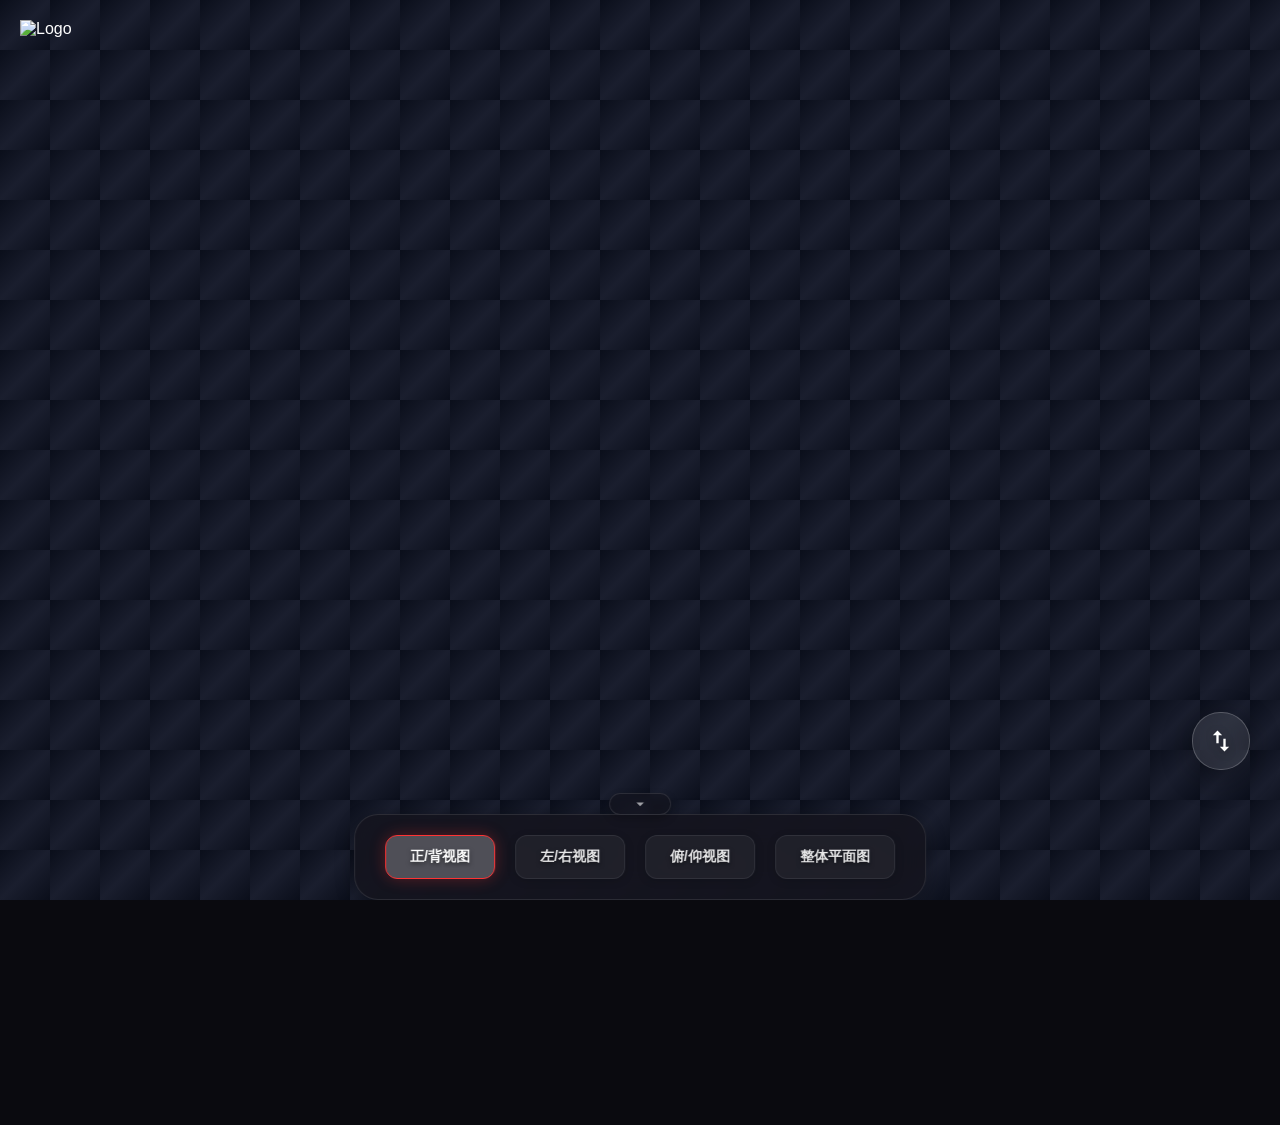
==== commit 36dd3b17: "perf: 强迫浏览器在视频 metadata 加载后预缓冲首中尾三帧，消灭首次拖动卡顿" ====
--- a/public/index.html
+++ b/public/index.html
@@ -238,9 +238,16 @@
            UI 与控件
            ========================================= */
         #viewer-canvas {
-            width: 100%;
-            height: 100%;
+            position: fixed;
+            top: -25%;
+            left: -25%;
+            width: 150%;
+            height: 150%;
             display: block;
+            pointer-events: auto;
+            transition: transform 0.1s ease-out;
+            transform-style: preserve-3d;
+            z-index: 10;
         }
 
         .logo {
@@ -1008,8 +1015,8 @@
         }
 
         function resize() {
-            canvas.width = window.innerWidth;
-            canvas.height = window.innerHeight;
+            canvas.width = window.innerWidth * 1.5;
+            canvas.height = window.innerHeight * 1.5;
             draw();
         }
 
@@ -1114,14 +1121,29 @@
                 video.setAttribute('webkit-playsinline', '');
 
                 video.onloadedmetadata = () => {
-                    // 初始化到第一帧
-                    // 初始化到中间帧 (50%)
                     if (video.duration) {
                         video.currentTime = video.duration / 2;
                     } else {
                         video.currentTime = 0;
                     }
-                    resolve(video);
+
+                    // --- 强制预缓冲机制 (消除首次拖动卡顿) ---
+                    // 浏览器通常会延迟解码视频帧，直到真正播放或拖动时才进行。
+                    // 为了让用户首次拖动时能丝滑过渡，我们在后台快速“扫”一遍关键位置，强迫浏览器提前缓存这些帧。
+                    if (video.duration > 0) {
+                        const originalTime = video.currentTime;
+                        // 预读首、中、尾三个关键帧
+                        video.currentTime = 0.1;
+                        setTimeout(() => {
+                            video.currentTime = video.duration - 0.1;
+                            setTimeout(() => {
+                                video.currentTime = originalTime; // 还原到中间位置
+                                resolve(video);
+                            }, 50);
+                        }, 50);
+                    } else {
+                        resolve(video);
+                    }
                 };
 
                 // 关键：当视频跳转完成（seeked）时，触发重绘
@@ -1160,11 +1182,9 @@
                 if (cloudImg) GLOBAL_ASSETS.cloud = cloudImg;
                 if (overlayVid) {
                     GLOBAL_ASSETS.overlayVideo = overlayVid;
-                    // Overlay 循环播放，形成持续光效动画
-                    // 拖动时会暂停并用 seek 控制帧，松手后恢复播放
-                    overlayVid.loop = true;
-                    overlayVid.muted = true;
-                    overlayVid.play().catch(e => console.log('Overlay autoplay prevented', e));
+                    // 不自动播放，完全由拖动 seek 控制光刻效果帧
+                    overlayVid.loop = false;
+                    overlayVid.pause();
                 }
 
                 GLOBAL_ASSETS.loaded = true;
@@ -1605,11 +1625,6 @@
             state.isDragging = true;
             state.lastX = pt.clientX;
             state.lastY = pt.clientY;
-            // Composite 视图拖动时：暂停 overlay 自动播放，改用 seek 控制
-            if (state.isComposite && GLOBAL_ASSETS.overlayVideo) {
-                GLOBAL_ASSETS.overlayVideo.pause();
-                state.targetVideoTime = GLOBAL_ASSETS.overlayVideo.currentTime;
-            }
         }
 
         function onDrag(pt) {
@@ -1671,11 +1686,6 @@
 
         function endDrag() {
             if (state.isDragging) {
-                // Composite 视图松手：恢复 overlay 自动播放
-                if (state.isComposite && GLOBAL_ASSETS.overlayVideo) {
-                    state.targetVideoTime = undefined;
-                    GLOBAL_ASSETS.overlayVideo.play().catch(() => { });
-                }
                 if (state.dragLoops > 0 && state.frames.length > 0) {
                     state.isRebounding = true;
                     // 计算回弹目标（最近的整数帧，略微退）
@@ -1794,6 +1804,9 @@
             if (!mainTarget) return;
 
             const cw = canvas.width, ch = canvas.height;
+            const ww = window.innerWidth;
+            const wh = window.innerHeight;
+
             const tw = mainTarget.videoWidth || mainTarget.width || 1;
             const th = mainTarget.videoHeight || mainTarget.height || 1;
             if (tw <= 0 || th <= 0) return;
@@ -1804,7 +1817,9 @@
             // 始终清空并重绘（云膜/背景不受 seeking 影响，持续更新视差）
             ctx.clearRect(0, 0, cw, ch);
 
-            const scale = Math.min(cw / tw, ch / th) * state.zoom;
+            const baseScale = Math.min(ww / tw, wh / th);
+            const scale = baseScale * state.zoom;
+
             const dw = tw * scale;
             const dh = th * scale;
             const dx = (cw - dw) / 2 + state.pan.x;
@@ -1991,28 +2006,26 @@
             const x = (e.clientX / window.innerWidth - 0.5) * 2; // -1 to 1
             const y = (e.clientY / window.innerHeight - 0.5) * 2; // -1 to 1
 
-            // 更新视差状态
+            // 更新视差状态并刷新画布（云膜视差不需要拖动，鼠标移动即生效）
             state.parallax.x = x;
             state.parallax.y = y;
-
-            // 1. 背景反向位移 (拖动时暂停背景移动以减少干扰，或者也保持? 用户只说了拖动时触发，并未明确指背景)
-            // 通常背景保持不动或动都可以，这里我们保持背景跟随(既然用户喜欢动)
+            draw(); // 立即重绘让云膜跟随
+
+            // 1. 背景反向位移
             if (bg) {
                 bg.style.transform = `translate(${x * -bgSensitivity}px, ${y * -bgSensitivity}px)`;
             }
 
             // 2. 主视图画布 3D 倾斜 (Main Viewer Tilt)
-            const canvasTiltStrength = 5; // 降低到5，防止翻面
-            const maxTilt = 15; // 限制最大倾斜角度为15度
+            const canvasTiltStrength = 8;
+            const maxTilt = 30;
 
             let cRotX = y * canvasTiltStrength;
             let cRotY = -x * canvasTiltStrength;
 
-            // 限制角度，防止翻面
             cRotX = Math.max(-maxTilt, Math.min(maxTilt, cRotX));
             cRotY = Math.max(-maxTilt, Math.min(maxTilt, cRotY));
 
-            // 应用倾斜到主canvas
             if (canvas) {
                 canvas.style.transform = `perspective(1000px) rotateX(${cRotX}deg) rotateY(${cRotY}deg)`;
             }
